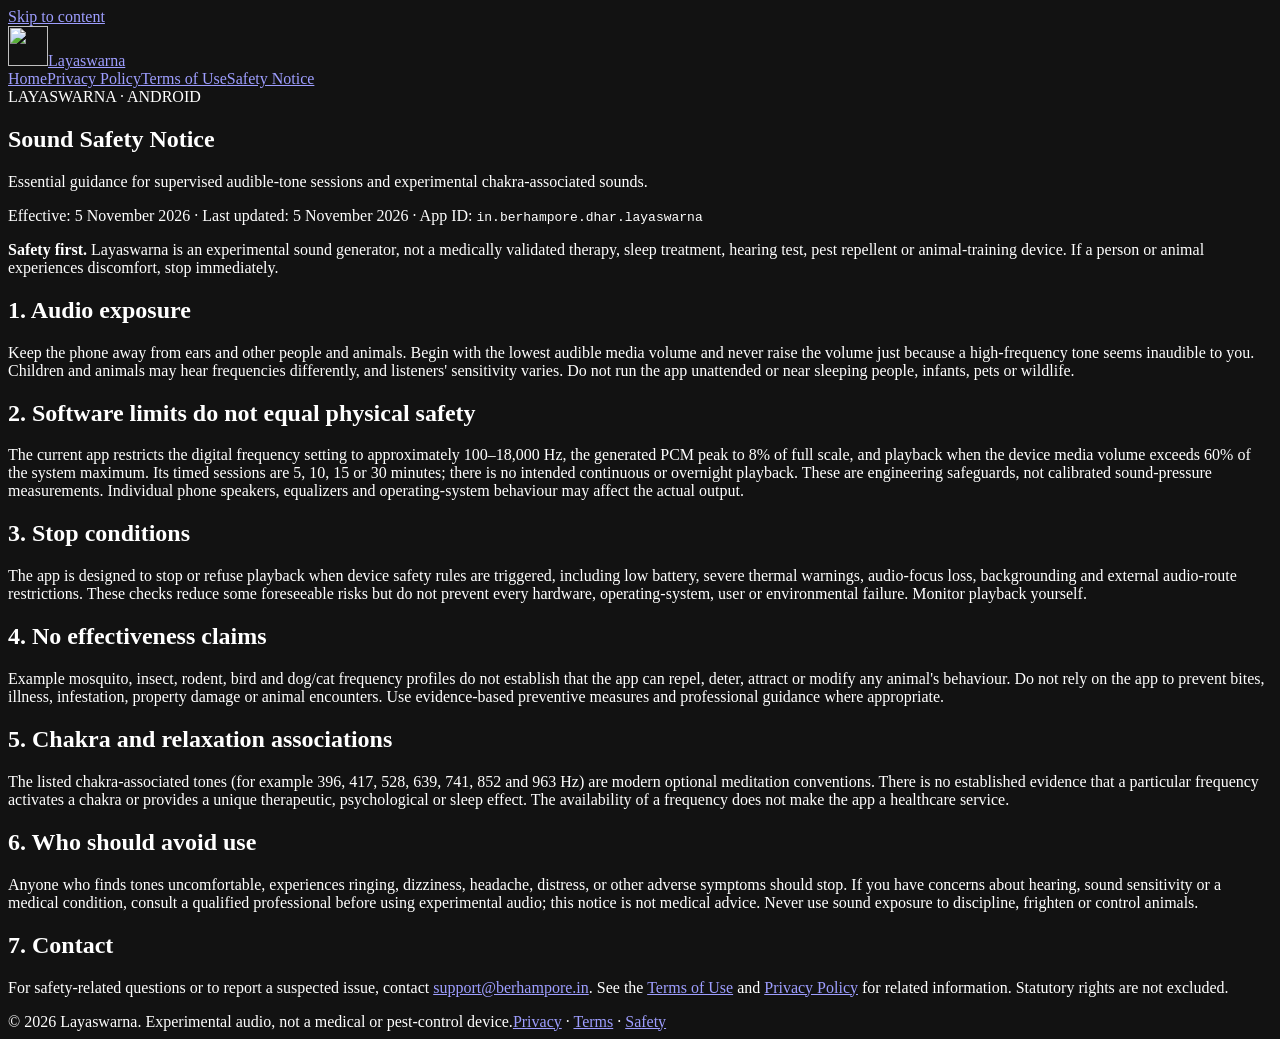
==== legal-site/safety/index.html @ 544e9ec4 "feat(release): add the legal site, offline privacy screen and the audio teardown fixes Site: static " ====
<!doctype html>
<html lang="en">
<head>
  <meta charset="utf-8">
  <meta name="viewport" content="width=device-width, initial-scale=1">
  <meta name="color-scheme" content="dark">
  <meta name="theme-color" content="#0b0716">
  <meta name="description" content="Official Layaswarna Sound Safety Notice for the offline Android sound and meditation-tone application.">
  <link rel="icon" href="/assets/favicon.svg" type="image/svg+xml">
  <link rel="stylesheet" href="/assets/site.css">
  <title>Sound Safety Notice | Layaswarna</title>
</head>
<body>
<a class="skip" href="#main">Skip to content</a>
<header class="site-header"><div class="container header-inner">
  <a href="/" class="brand" aria-label="Layaswarna home"><img src="/assets/favicon.svg" width="40" height="40" alt=""><span>Layaswarna</span></a>
  <nav aria-label="Main navigation"><a href="/">Home</a><a href="/privacy/">Privacy Policy</a><a href="/terms/">Terms of Use</a><a href="/safety/" aria-current="page">Safety Notice</a></nav>
</div></header>
<main id="main" class="container"><section class="intro"><div class="eyebrow">LAYASWARNA · ANDROID</div>
<h1>Sound Safety Notice</h1><p class="lead">Essential guidance for supervised audible-tone sessions and experimental chakra-associated sounds.</p><p class="metadata">Effective: 5 November 2026 · Last updated: 5 November 2026 · App ID: <code>in.berhampore.dhar.layaswarna</code></p></section>
<article class="paper"><div class="callout warning"><strong>Safety first.</strong> Layaswarna is an experimental sound generator, not a medically validated therapy, sleep treatment, hearing test, pest repellent or animal-training device. If a person or animal experiences discomfort, stop immediately.</div>
<h2>1. Audio exposure</h2>
<p>Keep the phone away from ears and other people and animals. Begin with the lowest audible media volume and never raise the volume just because a high-frequency tone seems inaudible to you. Children and animals may hear frequencies differently, and listeners' sensitivity varies. Do not run the app unattended or near sleeping people, infants, pets or wildlife.</p>
<h2>2. Software limits do not equal physical safety</h2>
<p>The current app restricts the digital frequency setting to approximately 100–18,000 Hz, the generated PCM peak to 8% of full scale, and playback when the device media volume exceeds 60% of the system maximum. Its timed sessions are 5, 10, 15 or 30 minutes; there is no intended continuous or overnight playback. These are engineering safeguards, not calibrated sound-pressure measurements. Individual phone speakers, equalizers and operating-system behaviour may affect the actual output.</p>
<h2>3. Stop conditions</h2>
<p>The app is designed to stop or refuse playback when device safety rules are triggered, including low battery, severe thermal warnings, audio-focus loss, backgrounding and external audio-route restrictions. These checks reduce some foreseeable risks but do not prevent every hardware, operating-system, user or environmental failure. Monitor playback yourself.</p>
<h2>4. No effectiveness claims</h2>
<p>Example mosquito, insect, rodent, bird and dog/cat frequency profiles do not establish that the app can repel, deter, attract or modify any animal's behaviour. Do not rely on the app to prevent bites, illness, infestation, property damage or animal encounters. Use evidence-based preventive measures and professional guidance where appropriate.</p>
<h2>5. Chakra and relaxation associations</h2>
<p>The listed chakra-associated tones (for example 396, 417, 528, 639, 741, 852 and 963 Hz) are modern optional meditation conventions. There is no established evidence that a particular frequency activates a chakra or provides a unique therapeutic, psychological or sleep effect. The availability of a frequency does not make the app a healthcare service.</p>
<h2>6. Who should avoid use</h2>
<p>Anyone who finds tones uncomfortable, experiences ringing, dizziness, headache, distress, or other adverse symptoms should stop. If you have concerns about hearing, sound sensitivity or a medical condition, consult a qualified professional before using experimental audio; this notice is not medical advice. Never use sound exposure to discipline, frighten or control animals.</p>
<h2>7. Contact</h2>
<p>For safety-related questions or to report a suspected issue, contact <a href="mailto:support@berhampore.in">support@berhampore.in</a>. See the <a href="/terms/">Terms of Use</a> and <a href="/privacy/">Privacy Policy</a> for related information. Statutory rights are not excluded.</p></article>
</main>
<footer class="site-footer"><div class="container footer-inner"><span>© 2026 Layaswarna. Experimental audio, not a medical or pest-control device.</span><span><a href="/privacy/">Privacy</a> · <a href="/terms/">Terms</a> · <a href="/safety/">Safety</a></span></div></footer>
</body></html>
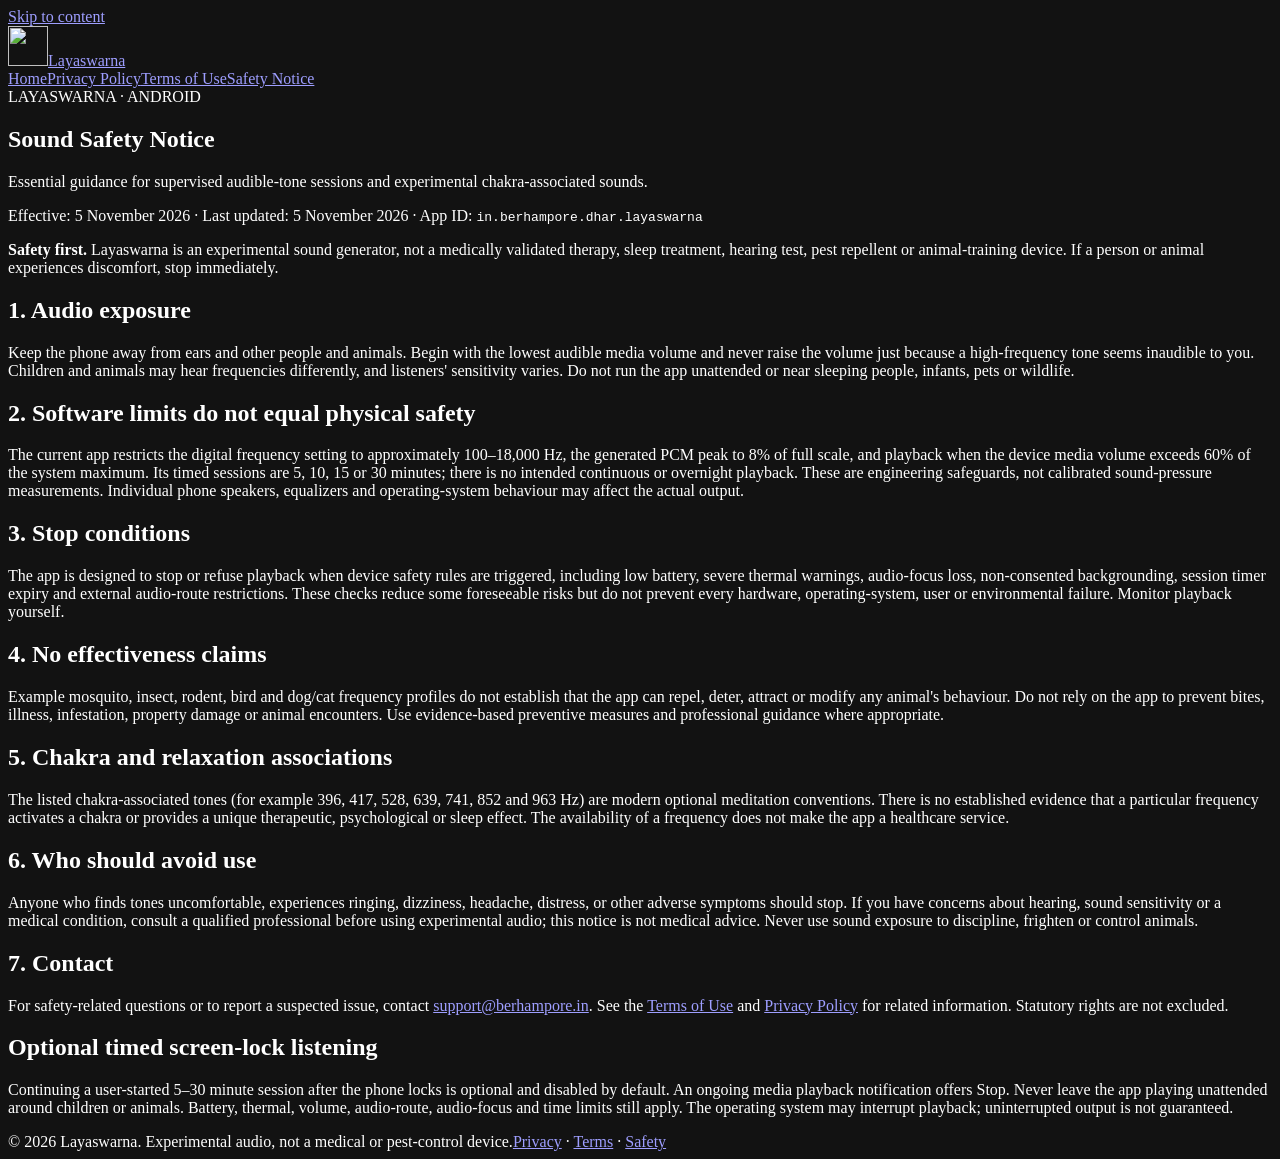
==== commit 9c9c2602: "docs(privacy): disclose optional foreground media sessions and safety boundaries" ====
--- a/legal-site/safety/index.html
+++ b/legal-site/safety/index.html
@@ -24,7 +24,7 @@
 <h2>2. Software limits do not equal physical safety</h2>
 <p>The current app restricts the digital frequency setting to approximately 100–18,000 Hz, the generated PCM peak to 8% of full scale, and playback when the device media volume exceeds 60% of the system maximum. Its timed sessions are 5, 10, 15 or 30 minutes; there is no intended continuous or overnight playback. These are engineering safeguards, not calibrated sound-pressure measurements. Individual phone speakers, equalizers and operating-system behaviour may affect the actual output.</p>
 <h2>3. Stop conditions</h2>
-<p>The app is designed to stop or refuse playback when device safety rules are triggered, including low battery, severe thermal warnings, audio-focus loss, backgrounding and external audio-route restrictions. These checks reduce some foreseeable risks but do not prevent every hardware, operating-system, user or environmental failure. Monitor playback yourself.</p>
+<p>The app is designed to stop or refuse playback when device safety rules are triggered, including low battery, severe thermal warnings, audio-focus loss, non-consented backgrounding, session timer expiry and external audio-route restrictions. These checks reduce some foreseeable risks but do not prevent every hardware, operating-system, user or environmental failure. Monitor playback yourself.</p>
 <h2>4. No effectiveness claims</h2>
 <p>Example mosquito, insect, rodent, bird and dog/cat frequency profiles do not establish that the app can repel, deter, attract or modify any animal's behaviour. Do not rely on the app to prevent bites, illness, infestation, property damage or animal encounters. Use evidence-based preventive measures and professional guidance where appropriate.</p>
 <h2>5. Chakra and relaxation associations</h2>
@@ -33,6 +33,6 @@
 <p>Anyone who finds tones uncomfortable, experiences ringing, dizziness, headache, distress, or other adverse symptoms should stop. If you have concerns about hearing, sound sensitivity or a medical condition, consult a qualified professional before using experimental audio; this notice is not medical advice. Never use sound exposure to discipline, frighten or control animals.</p>
 <h2>7. Contact</h2>
 <p>For safety-related questions or to report a suspected issue, contact <a href="mailto:support@berhampore.in">support@berhampore.in</a>. See the <a href="/terms/">Terms of Use</a> and <a href="/privacy/">Privacy Policy</a> for related information. Statutory rights are not excluded.</p></article>
-</main>
+<section><h2>Optional timed screen-lock listening</h2><p>Continuing a user-started 5–30 minute session after the phone locks is optional and disabled by default. An ongoing media playback notification offers Stop. Never leave the app playing unattended around children or animals. Battery, thermal, volume, audio-route, audio-focus and time limits still apply. The operating system may interrupt playback; uninterrupted output is not guaranteed.</p></section></main>
 <footer class="site-footer"><div class="container footer-inner"><span>© 2026 Layaswarna. Experimental audio, not a medical or pest-control device.</span><span><a href="/privacy/">Privacy</a> · <a href="/terms/">Terms</a> · <a href="/safety/">Safety</a></span></div></footer>
 </body></html>
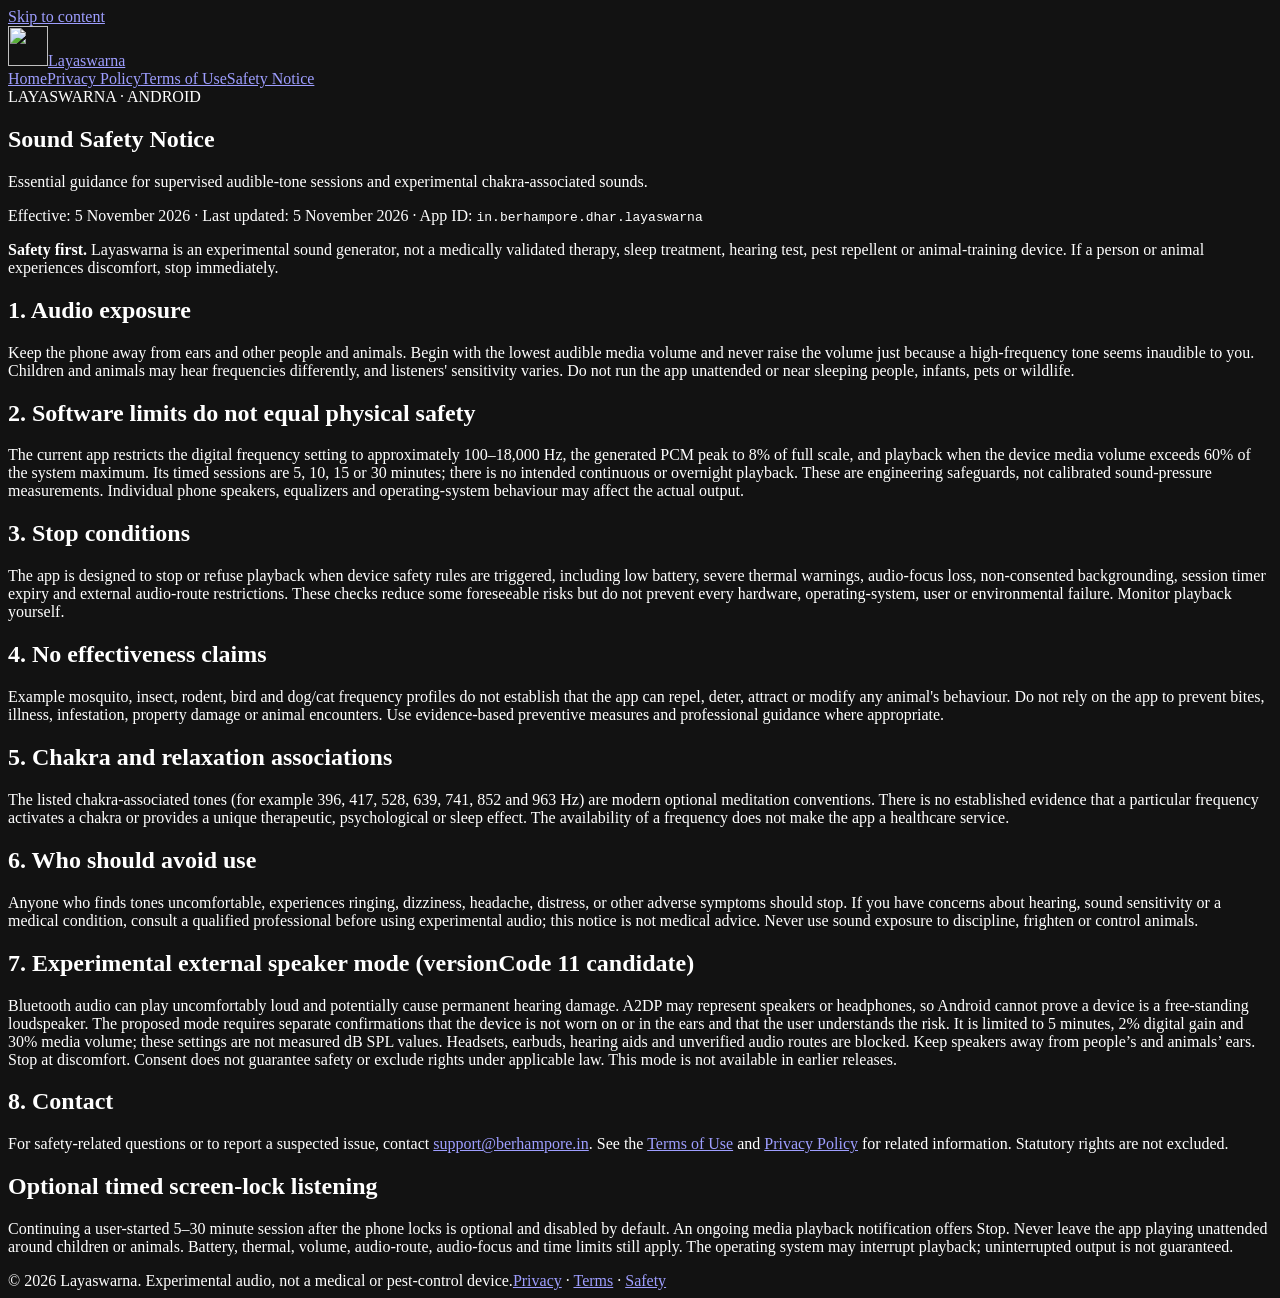
==== commit 5fbb253a: "docs(privacy): disclose v11 candidate speaker route checks and hearing risks" ====
--- a/legal-site/safety/index.html
+++ b/legal-site/safety/index.html
@@ -31,7 +31,9 @@
 <p>The listed chakra-associated tones (for example 396, 417, 528, 639, 741, 852 and 963 Hz) are modern optional meditation conventions. There is no established evidence that a particular frequency activates a chakra or provides a unique therapeutic, psychological or sleep effect. The availability of a frequency does not make the app a healthcare service.</p>
 <h2>6. Who should avoid use</h2>
 <p>Anyone who finds tones uncomfortable, experiences ringing, dizziness, headache, distress, or other adverse symptoms should stop. If you have concerns about hearing, sound sensitivity or a medical condition, consult a qualified professional before using experimental audio; this notice is not medical advice. Never use sound exposure to discipline, frighten or control animals.</p>
-<h2>7. Contact</h2>
+<h2>7. Experimental external speaker mode (versionCode 11 candidate)</h2>
+<p>Bluetooth audio can play uncomfortably loud and potentially cause permanent hearing damage. A2DP may represent speakers or headphones, so Android cannot prove a device is a free-standing loudspeaker. The proposed mode requires separate confirmations that the device is not worn on or in the ears and that the user understands the risk. It is limited to 5 minutes, 2% digital gain and 30% media volume; these settings are not measured dB SPL values. Headsets, earbuds, hearing aids and unverified audio routes are blocked. Keep speakers away from people’s and animals’ ears. Stop at discomfort. Consent does not guarantee safety or exclude rights under applicable law. This mode is not available in earlier releases.</p>
+<h2>8. Contact</h2>
 <p>For safety-related questions or to report a suspected issue, contact <a href="mailto:support@berhampore.in">support@berhampore.in</a>. See the <a href="/terms/">Terms of Use</a> and <a href="/privacy/">Privacy Policy</a> for related information. Statutory rights are not excluded.</p></article>
 <section><h2>Optional timed screen-lock listening</h2><p>Continuing a user-started 5–30 minute session after the phone locks is optional and disabled by default. An ongoing media playback notification offers Stop. Never leave the app playing unattended around children or animals. Battery, thermal, volume, audio-route, audio-focus and time limits still apply. The operating system may interrupt playback; uninterrupted output is not guaranteed.</p></section></main>
 <footer class="site-footer"><div class="container footer-inner"><span>© 2026 Layaswarna. Experimental audio, not a medical or pest-control device.</span><span><a href="/privacy/">Privacy</a> · <a href="/terms/">Terms</a> · <a href="/safety/">Safety</a></span></div></footer>
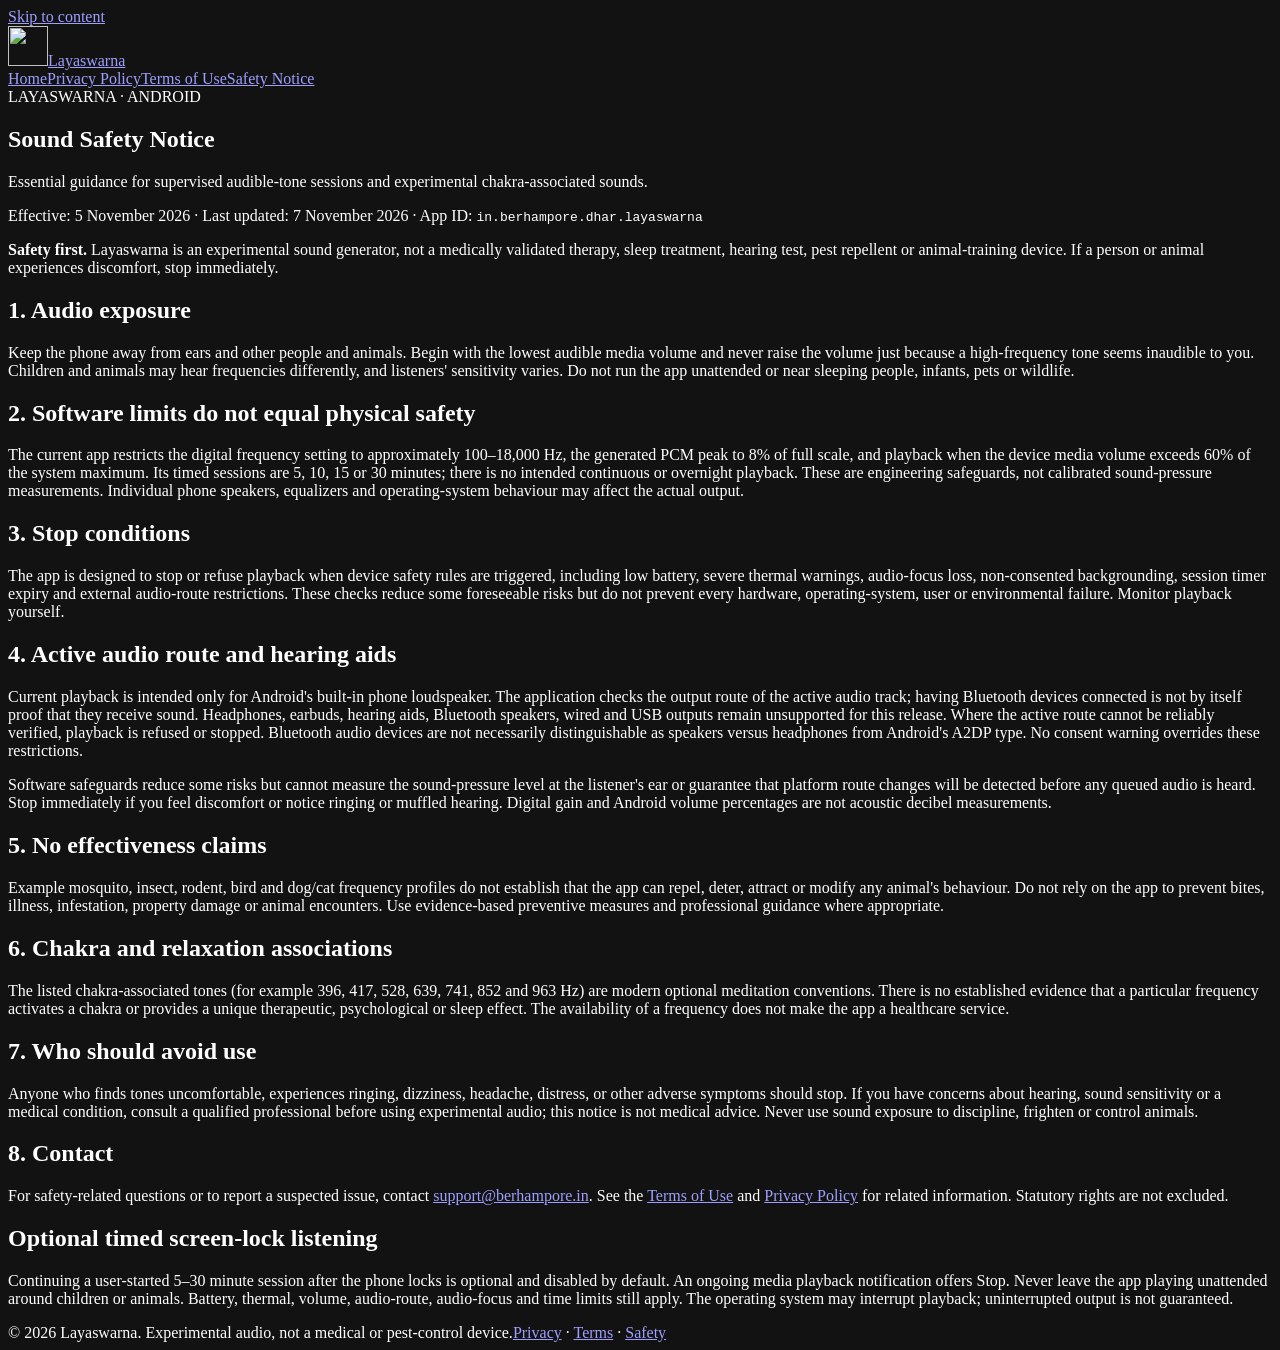
==== commit 40a8956c: "docs(legal): disclose v11 verified-route policy and limits of hearing safety" ====
--- a/legal-site/safety/index.html
+++ b/legal-site/safety/index.html
@@ -17,7 +17,7 @@
   <nav aria-label="Main navigation"><a href="/">Home</a><a href="/privacy/">Privacy Policy</a><a href="/terms/">Terms of Use</a><a href="/safety/" aria-current="page">Safety Notice</a></nav>
 </div></header>
 <main id="main" class="container"><section class="intro"><div class="eyebrow">LAYASWARNA · ANDROID</div>
-<h1>Sound Safety Notice</h1><p class="lead">Essential guidance for supervised audible-tone sessions and experimental chakra-associated sounds.</p><p class="metadata">Effective: 5 November 2026 · Last updated: 5 November 2026 · App ID: <code>in.berhampore.dhar.layaswarna</code></p></section>
+<h1>Sound Safety Notice</h1><p class="lead">Essential guidance for supervised audible-tone sessions and experimental chakra-associated sounds.</p><p class="metadata">Effective: 5 November 2026 · Last updated: 7 November 2026 · App ID: <code>in.berhampore.dhar.layaswarna</code></p></section>
 <article class="paper"><div class="callout warning"><strong>Safety first.</strong> Layaswarna is an experimental sound generator, not a medically validated therapy, sleep treatment, hearing test, pest repellent or animal-training device. If a person or animal experiences discomfort, stop immediately.</div>
 <h2>1. Audio exposure</h2>
 <p>Keep the phone away from ears and other people and animals. Begin with the lowest audible media volume and never raise the volume just because a high-frequency tone seems inaudible to you. Children and animals may hear frequencies differently, and listeners' sensitivity varies. Do not run the app unattended or near sleeping people, infants, pets or wildlife.</p>
@@ -25,14 +25,15 @@
 <p>The current app restricts the digital frequency setting to approximately 100–18,000 Hz, the generated PCM peak to 8% of full scale, and playback when the device media volume exceeds 60% of the system maximum. Its timed sessions are 5, 10, 15 or 30 minutes; there is no intended continuous or overnight playback. These are engineering safeguards, not calibrated sound-pressure measurements. Individual phone speakers, equalizers and operating-system behaviour may affect the actual output.</p>
 <h2>3. Stop conditions</h2>
 <p>The app is designed to stop or refuse playback when device safety rules are triggered, including low battery, severe thermal warnings, audio-focus loss, non-consented backgrounding, session timer expiry and external audio-route restrictions. These checks reduce some foreseeable risks but do not prevent every hardware, operating-system, user or environmental failure. Monitor playback yourself.</p>
-<h2>4. No effectiveness claims</h2>
+<h2>4. Active audio route and hearing aids</h2>
+<p>Current playback is intended only for Android's built-in phone loudspeaker. The application checks the output route of the active audio track; having Bluetooth devices connected is not by itself proof that they receive sound. Headphones, earbuds, hearing aids, Bluetooth speakers, wired and USB outputs remain unsupported for this release. Where the active route cannot be reliably verified, playback is refused or stopped. Bluetooth audio devices are not necessarily distinguishable as speakers versus headphones from Android's A2DP type. No consent warning overrides these restrictions.</p>
+<p>Software safeguards reduce some risks but cannot measure the sound-pressure level at the listener's ear or guarantee that platform route changes will be detected before any queued audio is heard. Stop immediately if you feel discomfort or notice ringing or muffled hearing. Digital gain and Android volume percentages are not acoustic decibel measurements.</p>
+<h2>5. No effectiveness claims</h2>
 <p>Example mosquito, insect, rodent, bird and dog/cat frequency profiles do not establish that the app can repel, deter, attract or modify any animal's behaviour. Do not rely on the app to prevent bites, illness, infestation, property damage or animal encounters. Use evidence-based preventive measures and professional guidance where appropriate.</p>
-<h2>5. Chakra and relaxation associations</h2>
+<h2>6. Chakra and relaxation associations</h2>
 <p>The listed chakra-associated tones (for example 396, 417, 528, 639, 741, 852 and 963 Hz) are modern optional meditation conventions. There is no established evidence that a particular frequency activates a chakra or provides a unique therapeutic, psychological or sleep effect. The availability of a frequency does not make the app a healthcare service.</p>
-<h2>6. Who should avoid use</h2>
+<h2>7. Who should avoid use</h2>
 <p>Anyone who finds tones uncomfortable, experiences ringing, dizziness, headache, distress, or other adverse symptoms should stop. If you have concerns about hearing, sound sensitivity or a medical condition, consult a qualified professional before using experimental audio; this notice is not medical advice. Never use sound exposure to discipline, frighten or control animals.</p>
-<h2>7. Experimental external speaker mode (versionCode 11 candidate)</h2>
-<p>Bluetooth audio can play uncomfortably loud and potentially cause permanent hearing damage. A2DP may represent speakers or headphones, so Android cannot prove a device is a free-standing loudspeaker. The proposed mode requires separate confirmations that the device is not worn on or in the ears and that the user understands the risk. It is limited to 5 minutes, 2% digital gain and 30% media volume; these settings are not measured dB SPL values. Headsets, earbuds, hearing aids and unverified audio routes are blocked. Keep speakers away from people’s and animals’ ears. Stop at discomfort. Consent does not guarantee safety or exclude rights under applicable law. This mode is not available in earlier releases.</p>
 <h2>8. Contact</h2>
 <p>For safety-related questions or to report a suspected issue, contact <a href="mailto:support@berhampore.in">support@berhampore.in</a>. See the <a href="/terms/">Terms of Use</a> and <a href="/privacy/">Privacy Policy</a> for related information. Statutory rights are not excluded.</p></article>
 <section><h2>Optional timed screen-lock listening</h2><p>Continuing a user-started 5–30 minute session after the phone locks is optional and disabled by default. An ongoing media playback notification offers Stop. Never leave the app playing unattended around children or animals. Battery, thermal, volume, audio-route, audio-focus and time limits still apply. The operating system may interrupt playback; uninterrupted output is not guaranteed.</p></section></main>
